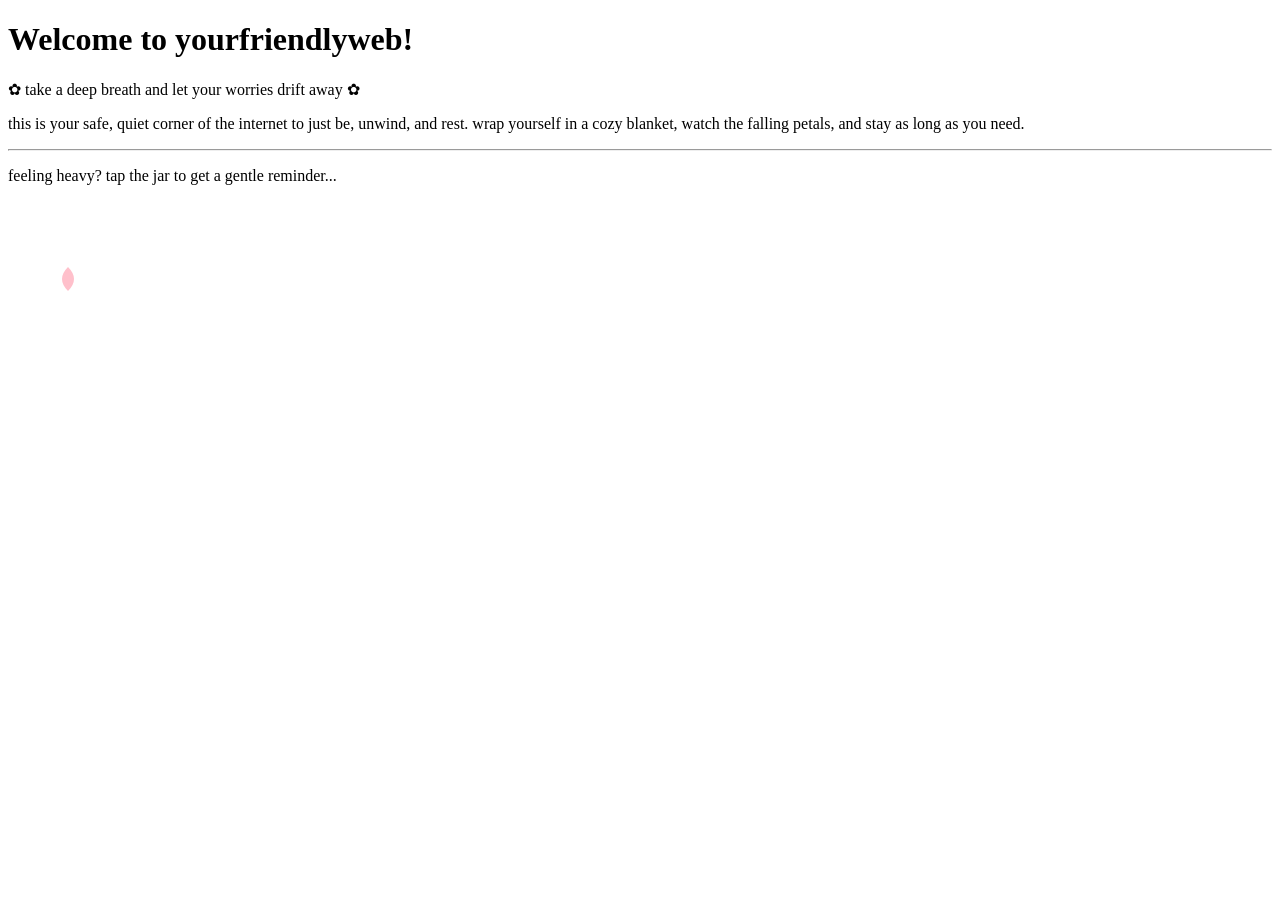
==== index.html @ 9657e684 "Update index.html" ====
<!DOCTYPE html>
<html lang="en">
<head>
    <meta charset="UTF-8">
    <meta name="viewport" content="width=device-width, initial-scale=1.0">
    <title>yourfriendlyweb</title>
    
    <link rel="stylesheet" href="css/site.css">
</head>
<body>

    <div class="container">
        <h1>Welcome to yourfriendlyweb!</h1>
        <p class="subtitle">✿ take a deep breath and let your worries drift away ✿</p>
        
        <p class="description">
            this is your safe, quiet corner of the internet to just be, unwind, and rest. 
            wrap yourself in a cozy blanket, watch the falling petals, and stay as long as you need.
        </p>
        
        <hr class="divider">

        <div id="jar-container" style="cursor: pointer;">
            <p class="tap-instruction">feeling heavy? tap the jar to get a gentle reminder...</p>
            
            <div class="jar-svg-container">
                <svg width="120" height="180" viewBox="0 0 100 150" xmlns="http://www.w3.org/2000/svg">
                    <path d="M30,20 Q30,15 35,15 L65,15 Q70,15 70,20 L70,30 Q70,40 85,50 L85,130 Q85,140 75,140 L25,140 Q15,140 15,130 L15,50 Q30,40 30,30 Z" fill="none" stroke="white" stroke-width="4"/>
                    <path d="M35,15 L65,15" stroke="white" stroke-width="6" stroke-linecap="round"/>
                    <path d="M50,75 Q40,65 50,55 Q60,65 50,75 Z" fill="pink"/>
                </svg>
            </div>
        </div>
    </div>

    <div id="thought-modal" class="modal" style="display: none;">
        <div class="modal-content">
            <span class="flower-icon">✿</span>
            
            <p id="modal-thought-text">Loading a gentle thought...</p>
            
            <div class="modal-buttons">
                <button id="btn-next-leaf" class="btn-action">pick another leaf 🍃</button>
                <button id="btn-close-box" class="btn-close">close box ✿</button>
            </div>
        </div>
    </div>

    <script src="js/thoughts.js"></script>
    <script src="js/site.js"></script>
</body>
</html>
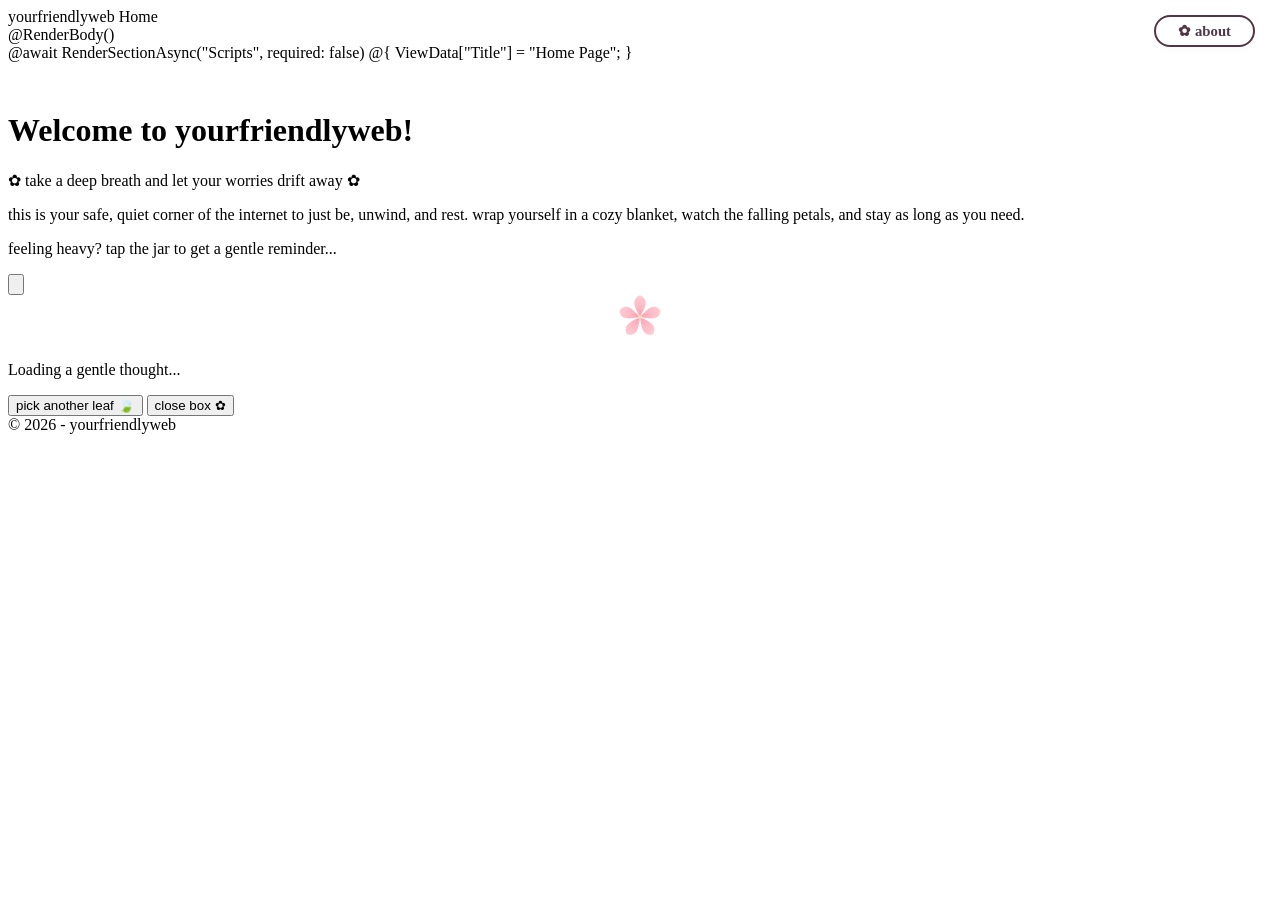
==== commit 5c4d6fba: "Refactor index.html for improved layout and functionality Updated HTML structure and added new featu" ====
--- a/index.html
+++ b/index.html
@@ -1,52 +1,354 @@
 <!DOCTYPE html>
 <html lang="en">
 <head>
-    <meta charset="UTF-8">
-    <meta name="viewport" content="width=device-width, initial-scale=1.0">
-    <title>yourfriendlyweb</title>
-    
-    <link rel="stylesheet" href="css/site.css">
+    <meta charset="utf-8" />
+    <meta name="viewport" content="width=device-width, initial-scale=1.0" />
+    <title>@ViewData["Title"] - yourfriendlyweb</title>
+    <link rel="stylesheet" href="~/css/site.css" asp-append-version="true" />
 </head>
 <body>
-
-    <div class="container">
-        <h1>Welcome to yourfriendlyweb!</h1>
-        <p class="subtitle">✿ take a deep breath and let your worries drift away ✿</p>
-        
-        <p class="description">
-            this is your safe, quiet corner of the internet to just be, unwind, and rest. 
-            wrap yourself in a cozy blanket, watch the falling petals, and stay as long as you need.
-        </p>
-        
-        <hr class="divider">
-
-        <div id="jar-container" style="cursor: pointer;">
-            <p class="tap-instruction">feeling heavy? tap the jar to get a gentle reminder...</p>
-            
-            <div class="jar-svg-container">
-                <svg width="120" height="180" viewBox="0 0 100 150" xmlns="http://www.w3.org/2000/svg">
-                    <path d="M30,20 Q30,15 35,15 L65,15 Q70,15 70,20 L70,30 Q70,40 85,50 L85,130 Q85,140 75,140 L25,140 Q15,140 15,130 L15,50 Q30,40 30,30 Z" fill="none" stroke="white" stroke-width="4"/>
-                    <path d="M35,15 L65,15" stroke="white" stroke-width="6" stroke-linecap="round"/>
-                    <path d="M50,75 Q40,65 50,55 Q60,65 50,75 Z" fill="pink"/>
+    <header>
+        <nav class="navbar navbar-expand-sm navbar-toggleable-sm">
+            <div class="navbar-custom-container">
+                <div class="nav-left-group">
+                    <a class="navbar-brand" asp-area="" asp-controller="Home" asp-action="Index">yourfriendlyweb</a>
+                    <a class="nav-link" asp-area="" asp-controller="Home" asp-action="Index">Home</a>
+                </div>
+
+                <div class="top-right-audio-deck">
+                    <button id="btn-lofi" class="audio-toggle-btn" onclick="toggleAudio('lofi')">
+                        <span class="icon">🎵</span> lofi music: off
+                    </button>
+                    <button id="btn-rain" class="audio-toggle-btn" onclick="toggleAudio('rain')">
+                        <span class="icon">🌧️</span> gentle rain: off
+                    </button>
+                </div>
+            </div>
+        </nav>
+    </header>
+
+    <div class="container-fluid main-wrapper-body">
+        <main role="main" class="pb-3">
+            @RenderBody()
+        </main>
+    </div>
+
+    @await RenderSectionAsync("Scripts", required: false)
+</body>
+</html>
+
+@{
+    ViewData["Title"] = "Home Page";
+}
+
+<div class="sakura-rain-container" id="sakura-container"></div>
+<div class="sparkle-star s1"></div>
+<div class="sparkle-star s2"></div>
+<div class="sparkle-star s3"></div>
+
+<div class="layout-nav-interceptor">
+    <button class="about-nav-btn" onclick="openAboutModal()" aria-label="About this website">
+        ✿ about
+    </button>
+</div>
+
+<div class="welcome-container">
+    <div class="lofi-frosted-panel">
+        <h1 class="lofi-main-title">Welcome to yourfriendlyweb!</h1>
+        <p class="lofi-subtitle">✿ take a deep breath and let your worries drift away ✿</p>
+
+        <p class="lofi-body">this is your safe, quiet corner of the internet to just be, unwind, and rest. wrap yourself in a cozy blanket, watch the falling petals, and stay as long as you need.</p>
+
+        <div class="jar-section-wrapper">
+            <p class="jar-instruction">feeling heavy? tap the jar to get a gentle reminder...</p>
+
+            <button class="comfort-jar-btn" id="comfortJarButton" onclick="openComfortJar()" aria-label="Open the comfort jar">
+                <svg class="jar-svg-graphic" viewBox="0 0 200 240" xmlns="http://www.w3.org/2000/svg">
+                    <defs>
+                        <linearGradient id="lidGrad" x1="0%" y1="0%" x2="100%" y2="100%">
+                            <stop offset="0%" stop-color="#fcdad7" />
+                            <stop offset="40%" stop-color="#fca8b4" />
+                            <stop offset="100%" stop-color="#e28a98" />
+                        </linearGradient>
+                        <linearGradient id="glassGrad" x1="0%" y1="0%" x2="100%" y2="100%">
+                            <stop offset="0%" stop-color="rgba(255, 255, 255, 0.9)" />
+                            <stop offset="30%" stop-color="rgba(253, 246, 247, 0.75)" />
+                            <stop offset="70%" stop-color="rgba(245, 226, 230, 0.5)" />
+                            <stop offset="100%" stop-color="rgba(230, 203, 210, 0.65)" />
+                        </linearGradient>
+                        <linearGradient id="leafLeft" x1="0%" y1="100%" x2="100%" y2="0%">
+                            <stop offset="0%" stop-color="#417347" />
+                            <stop offset="50%" stop-color="#67a36e" />
+                            <stop offset="100%" stop-color="#89c290" />
+                        </linearGradient>
+                        <linearGradient id="leafRight" x1="0%" y1="100%" x2="100%" y2="0%">
+                            <stop offset="0%" stop-color="#558c5c" />
+                            <stop offset="40%" stop-color="#84be8b" />
+                            <stop offset="100%" stop-color="#a3dba9" />
+                        </linearGradient>
+                    </defs>
+
+                    <ellipse cx="100" cy="222" rx="55" ry="10" fill="rgba(90, 48, 78, 0.08)" />
+
+                    <path d="M 50,75 C 50,75 42,85 42,105 L 42,195 C 42,215 55,220 100,220 C 145,220 158,215 158,195 L 158,105 C 158,85 150,75 150,75 Z"
+                          fill="url(#glassGrad)" stroke="#523646" stroke-width="4.5" stroke-linejoin="round" />
+
+                    <path d="M 43,185 C 70,190 130,182 157,185 L 157,195 C 157,212 145,217 100,217 C 55,217 43,212 43,195 Z" fill="rgba(237, 216, 222, 0.4)" />
+
+                    <path d="M 100,195 Q 96,155 101,115" fill="none" stroke="#523646" stroke-width="4.5" stroke-linecap="round" />
+
+                    <path d="M 98,150 C 78,148 68,126 97,122 C 97,122 101,136 98,150 Z" fill="url(#leafLeft)" stroke="#523646" stroke-width="4" stroke-linejoin="round" />
+                    <path d="M 97,122 Q 88,135 91,142" fill="none" stroke="#523646" stroke-width="2.5" stroke-linecap="round" />
+
+                    <path d="M 99,140 C 122,136 132,108 101,108 C 101,108 96,122 99,140 Z" fill="url(#leafRight)" stroke="#523646" stroke-width="4" stroke-linejoin="round" />
+                    <path d="M 101,108 Q 112,120 109,130" fill="none" stroke="#523646" stroke-width="2.5" stroke-linecap="round" />
+
+                    <path d="M 52,95 Q 49,145 53,190" fill="none" stroke="#ffffff" stroke-width="5" stroke-linecap="round" opacity="0.6" />
+                    <path d="M 60,90 Q 57,115 61,135" fill="none" stroke="#ffffff" stroke-width="2.5" stroke-linecap="round" opacity="0.4" />
+                    <ellipse cx="142" cy="105" rx="3" ry="12" transform="rotate(-10 142 105)" fill="#ffffff" opacity="0.5" />
+
+                    <path d="M 62,75 L 138,75 L 134,63 L 66,63 Z" fill="#ffffff" stroke="#523646" stroke-width="4.5" stroke-linejoin="round" />
+
+                    <rect x="54" y="45" width="92" height="18" rx="9" fill="url(#lidGrad)" stroke="#523646" stroke-width="4.5" />
+                    <path d="M 57,57 L 143,57" stroke="#523646" stroke-width="3" stroke-linecap="round" opacity="0.3" />
                 </svg>
-            </div>
+            </button>
         </div>
     </div>
-
-    <div id="thought-modal" class="modal" style="display: none;">
-        <div class="modal-content">
-            <span class="flower-icon">✿</span>
-            
-            <p id="modal-thought-text">Loading a gentle thought...</p>
-            
-            <div class="modal-buttons">
-                <button id="btn-next-leaf" class="btn-action">pick another leaf 🍃</button>
-                <button id="btn-close-box" class="btn-close">close box ✿</button>
-            </div>
+</div>
+
+<div class="comfort-modal-overlay" id="comfortModal" onclick="closeComfortJarOutside(event)">
+    <div class="comfort-card" onclick="event.stopPropagation()">
+
+        <div class="card-flower-container">
+            <svg class="sakura-mini-svg" viewBox="0 0 100 100" xmlns="http://www.w3.org/2000/svg">
+                <defs>
+                    <linearGradient id="sakuraGrad" x1="0%" y1="0%" x2="0%" y2="100%">
+                        <stop offset="0%" stop-color="#ffccd5" />
+                        <stop offset="100%" stop-color="#fca8b4" />
+                    </linearGradient>
+                </defs>
+                <g transform="translate(50,50)">
+                    <g fill="url(#sakuraGrad)">
+                        <path d="M 0,0 C -12,-22 -18,-35 -7,-45 C -2,-50 2,-50 7,-45 C 18,-35 12,-22 0,0 Z" />
+                        <path d="M 0,0 C -12,-22 -18,-35 -7,-45 C -2,-50 2,-50 7,-45 C 18,-35 12,-22 0,0 Z" transform="rotate(72)" />
+                        <path d="M 0,0 C -12,-22 -18,-35 -7,-45 C -2,-50 2,-50 7,-45 C 18,-35 12,-22 0,0 Z" transform="rotate(144)" />
+                        <path d="M 0,0 C -12,-22 -18,-35 -7,-45 C -2,-50 2,-50 7,-45 C 18,-35 12,-22 0,0 Z" transform="rotate(216)" />
+                        <path d="M 0,0 C -12,-22 -18,-35 -7,-45 C -2,-50 2,-50 7,-45 C 18,-35 12,-22 0,0 Z" transform="rotate(288)" />
+                    </g>
+                    <g stroke="#f391a0" stroke-width="1.5" opacity="0.65" fill="none">
+                        <line x1="0" y1="0" x2="0" y2="-18" />
+                        <line x1="0" y1="0" x2="17" y2="-6" />
+                        <line x1="0" y1="0" x2="11" y2="15" />
+                        <line x1="0" y1="0" x2="-11" y2="15" />
+                        <line x1="0" y1="0" x2="-17" y2="-6" />
+                    </g>
+                    <circle cx="0" cy="0" r="5" fill="#fcd7bc" opacity="0.9" />
+                </g>
+            </svg>
+        </div>
+
+        <p class="comfort-message-text" id="comfortMessage">Loading a gentle thought...</p>
+        <div class="card-buttons" id="modalActionButtons">
+            <button class="btn-card-action secondary" onclick="drawAnother()">pick another leaf 🍃</button>
+            <button class="btn-card-action primary" onclick="closeComfortJar()">close box ✿</button>
+        </div>
+
+        <div class="card-buttons" id="aboutCloseButtonPanel" style="display: none;">
+            <button class="btn-card-action primary" onclick="closeComfortJar()">close ✿</button>
         </div>
     </div>
-
-    <script src="js/thoughts.js"></script>
-    <script src="js/site.js"></script>
-</body>
-</html>
+</div>
+
+<footer class="lofi-footer">
+    &copy; 2026 - yourfriendlyweb
+</footer>
+
+<script>
+    const messages = [
+        "You are doing the best you can with what you have right now, and that is completely enough.",
+        "Take a deep breath. You don't have to figure everything out today. Just focus on this exact second.",
+        "It is okay to be tired. It is okay to rest. Be gentle with your mind today.",
+        "You are worthy of kindness, safety, and peace—simply because you exist.",
+        "Your feelings are valid, but they are also like clouds. Let them roll across the sky without holding onto them.",
+        "You have survived 100% of your hardest days so far. You are incredibly resilient.",
+        "The world is moving fast, but you are allowed to slow down. You aren't falling behind.",
+        "It's okay if all you did today was breathe. That's a beautiful victory.",
+        "You don't have to carry the weight of tomorrow right now. Let it go for just a little while.",
+        "In this exact moment, you are safe. There is nothing you need to fix or change right now.",
+        "Be proud of how hard you are trying, even on the days where it feels like nobody sees it.",
+        "Healing isn't a straight line, and having a heavy day doesn't erase all of your progress.",
+        "Give yourself permission to let go of expectations that aren't yours to carry.",
+        "Like flowers, you too will bloom in your own beautiful time. Do not rush your process.",
+        "You don't need to earn rest. Rest is your natural right whenever your spirit is tired."
+    ];
+
+    function openComfortJar() {
+        document.getElementById('aboutCloseButtonPanel').style.display = 'none';
+        document.getElementById('modalActionButtons').style.display = 'flex';
+        drawAnother();
+        const modal = document.getElementById('comfortModal');
+        if (modal) {
+            modal.classList.add('active');
+        }
+    }
+
+    function openAboutModal() {
+        const textEl = document.getElementById('comfortMessage');
+        if (textEl) {
+            textEl.innerText = "yourfriendlyweb is a small, quiet sanctuary made to give you a momentary break from the noise of the digital world. No trackers, no tasks, no endless feeds—just a gentle space to pause, breathe, and gather yourself.";
+            textEl.style.opacity = 1;
+        }
+        document.getElementById('modalActionButtons').style.display = 'none';
+        document.getElementById('aboutCloseButtonPanel').style.display = 'flex';
+
+        const modal = document.getElementById('comfortModal');
+        if (modal) {
+            modal.classList.add('active');
+        }
+    }
+
+    /* Standardized close functions to unify window dismiss execution paths */
+    function closeComfortJar() {
+        const modal = document.getElementById('comfortModal');
+        if (modal) {
+            modal.classList.remove('active');
+        }
+    }
+
+    function closeComfortJarOutside(e) {
+        if (e.target === document.getElementById('comfortModal')) {
+            closeComfortJar();
+        }
+    }
+
+    function drawAnother() {
+        const textEl = document.getElementById('comfortMessage');
+        if (!textEl) return;
+
+        const randomIndex = Math.floor(Math.random() * messages.length);
+
+        textEl.style.opacity = 0;
+        setTimeout(() => {
+            textEl.innerText = messages[randomIndex];
+            textEl.style.opacity = 1;
+        }, 150);
+    }
+
+    function createPetal() {
+        const container = document.getElementById('sakura-container');
+        if (!container) return;
+        const petal = document.createElement('div');
+        petal.classList.add('sakura-petal');
+        petal.style.left = Math.random() * 100 + 'vw';
+        petal.style.animationDuration = (Math.random() * 6 + 6) + 's';
+        petal.style.opacity = Math.random() * 0.6 + 0.4;
+        const size = Math.random() * 8 + 6;
+        petal.style.width = size + 'px';
+        petal.style.height = (size * 1.4) + 'px';
+        container.appendChild(petal);
+        setTimeout(() => petal.remove(), 12000);
+    }
+    setInterval(createPetal, 350);
+</script>
+
+<style>
+    /* Injected layout override configs to wipe the legacy audio layout triggers */
+    [id*="btn-lofi"],
+    [id*="btn-rain"],
+    .header-controls,
+    .audio-controls,
+    header .nav-item button,
+    header [class*="audio"] {
+        display: none !important;
+    }
+
+    /* Fixed Layout Header Interceptor Layer */
+    .layout-nav-interceptor {
+        position: fixed;
+        top: 0;
+        left: 0;
+        width: 100vw;
+        height: 0;
+        z-index: 2000;
+        pointer-events: none;
+    }
+
+    .about-nav-btn {
+        position: absolute;
+        top: 15px;
+        right: 25px;
+        pointer-events: auto;
+        background-color: #ffffff;
+        color: #523646;
+        border: 2px solid #523646;
+        border-radius: 25px;
+        padding: 5px 22px;
+        font-family: inherit;
+        font-size: 0.92rem;
+        font-weight: 700;
+        cursor: pointer;
+        box-shadow: 0 4px 6px rgba(0, 0, 0, 0.02);
+        transition: all 0.2s ease-in-out;
+    }
+
+        .about-nav-btn:hover {
+            background-color: #fca8b4;
+            color: #ffffff;
+            transform: translateY(-1px);
+        }
+
+    .card-flower-container {
+        display: flex;
+        justify-content: center;
+        align-items: center;
+        margin-bottom: 22px;
+        width: 100%;
+    }
+
+    .sakura-mini-svg {
+        width: 44px;
+        height: 44px;
+        display: block;
+        animation: flowerWobble 5s ease-in-out infinite alternate;
+    }
+
+    @@keyframes flowerWobble {
+        0% {
+            transform: rotate(-3deg) scale(0.98);
+        }
+
+        100% {
+            transform: rotate(3deg) scale(1.02);
+        }
+    }
+
+    /* Mobile Media Query Enhancements */
+    @@media (max-width: 600px) {
+        .lofi-frosted-panel {
+            padding: 24px 16px !important;
+            margin: 0 12px;
+            width: calc(100% - 24px) !important;
+        }
+
+        .lofi-main-title {
+            font-size: 1.8rem !important;
+        }
+
+        .lofi-subtitle {
+            font-size: 0.95rem !important;
+        }
+
+        .jar-svg-graphic {
+            max-width: 150px !important;
+            height: auto !important;
+        }
+
+        .about-nav-btn {
+            top: 12px;
+            right: 15px;
+            padding: 4px 16px;
+            font-size: 0.85rem;
+        }
+    }
+</style>
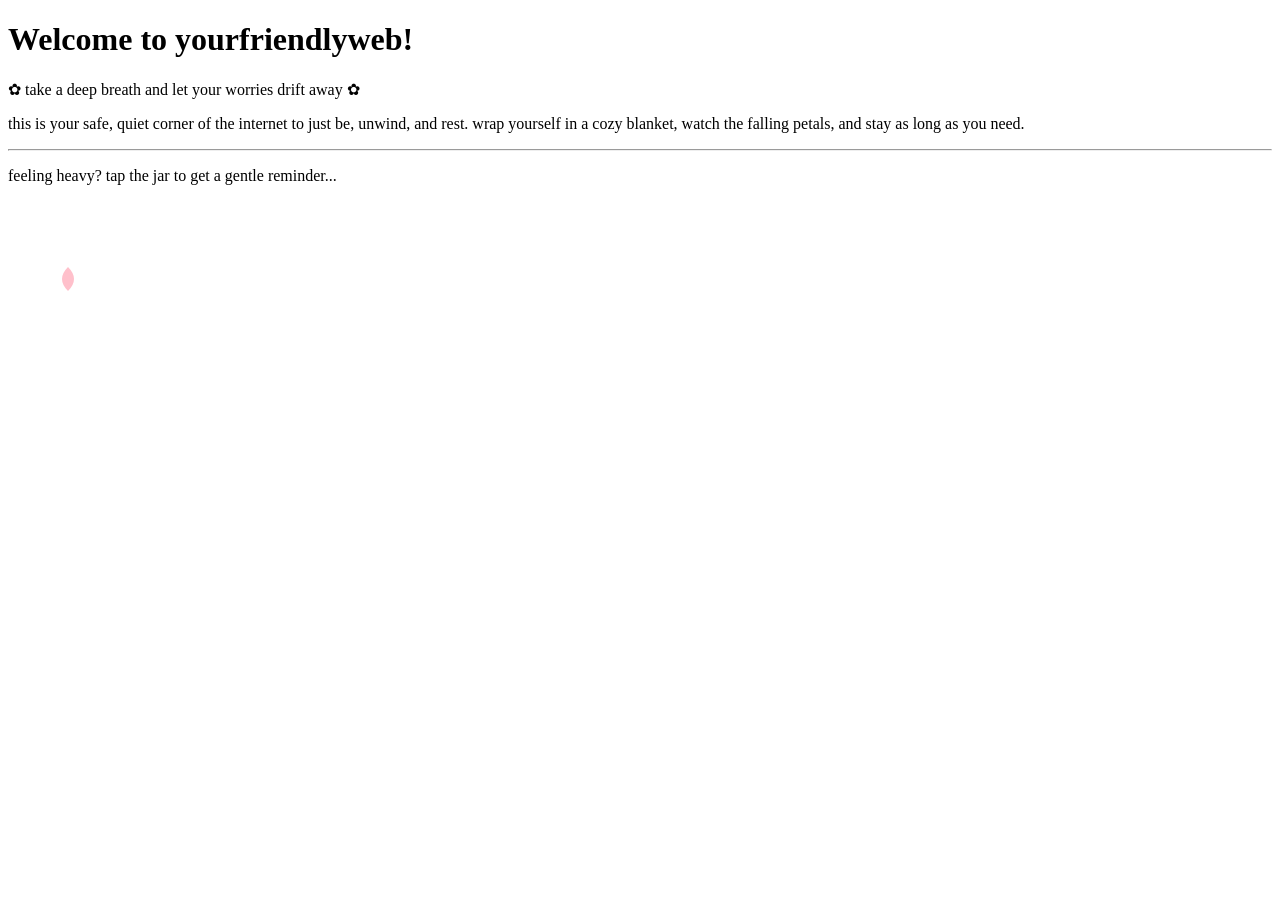
==== commit f9df6376: "Update index.html" ====
--- a/index.html
+++ b/index.html
@@ -1,354 +1,52 @@
 <!DOCTYPE html>
 <html lang="en">
 <head>
-    <meta charset="utf-8" />
-    <meta name="viewport" content="width=device-width, initial-scale=1.0" />
-    <title>@ViewData["Title"] - yourfriendlyweb</title>
-    <link rel="stylesheet" href="~/css/site.css" asp-append-version="true" />
+    <meta charset="UTF-8">
+    <meta name="viewport" content="width=device-width, initial-scale=1.0">
+    <title>yourfriendlyweb</title>
+    
+    <link rel="stylesheet" href="css/site.css">
 </head>
 <body>
-    <header>
-        <nav class="navbar navbar-expand-sm navbar-toggleable-sm">
-            <div class="navbar-custom-container">
-                <div class="nav-left-group">
-                    <a class="navbar-brand" asp-area="" asp-controller="Home" asp-action="Index">yourfriendlyweb</a>
-                    <a class="nav-link" asp-area="" asp-controller="Home" asp-action="Index">Home</a>
-                </div>
 
-                <div class="top-right-audio-deck">
-                    <button id="btn-lofi" class="audio-toggle-btn" onclick="toggleAudio('lofi')">
-                        <span class="icon">🎵</span> lofi music: off
-                    </button>
-                    <button id="btn-rain" class="audio-toggle-btn" onclick="toggleAudio('rain')">
-                        <span class="icon">🌧️</span> gentle rain: off
-                    </button>
-                </div>
+    <div class="container">
+        <h1>Welcome to yourfriendlyweb!</h1>
+        <p class="subtitle">✿ take a deep breath and let your worries drift away ✿</p>
+        
+        <p class="description">
+            this is your safe, quiet corner of the internet to just be, unwind, and rest. 
+            wrap yourself in a cozy blanket, watch the falling petals, and stay as long as you need.
+        </p>
+        
+        <hr class="divider">
+
+        <div id="jar-container" style="cursor: pointer;">
+            <p class="tap-instruction">feeling heavy? tap the jar to get a gentle reminder...</p>
+            
+            <div class="jar-svg-container">
+                <svg width="120" height="180" viewBox="0 0 100 150" xmlns="http://www.w3.org/2000/svg">
+                    <path d="M30,20 Q30,15 35,15 L65,15 Q70,15 70,20 L70,30 Q70,40 85,50 L85,130 Q85,140 75,140 L25,140 Q15,140 15,130 L15,50 Q30,40 30,30 Z" fill="none" stroke="white" stroke-width="4"/>
+                    <path d="M35,15 L65,15" stroke="white" stroke-width="6" stroke-linecap="round"/>
+                    <path d="M50,75 Q40,65 50,55 Q60,65 50,75 Z" fill="pink"/>
+                </svg>
             </div>
-        </nav>
-    </header>
-
-    <div class="container-fluid main-wrapper-body">
-        <main role="main" class="pb-3">
-            @RenderBody()
-        </main>
+        </div>
     </div>
 
-    @await RenderSectionAsync("Scripts", required: false)
+    <div id="thought-modal" class="modal" style="display: none;">
+        <div class="modal-content">
+            <span class="flower-icon">✿</span>
+            
+            <p id="modal-thought-text">Loading a gentle thought...</p>
+            
+            <div class="modal-buttons">
+                <button id="btn-next-leaf" class="btn-action">pick another leaf 🍃</button>
+                <button id="btn-close-box" class="btn-close">close box ✿</button>
+            </div>
+        </div>
+    </div>
+
+    <script src="js/thoughts.js"></script>
+    <script src="js/site.js"></script>
 </body>
 </html>
-
-@{
-    ViewData["Title"] = "Home Page";
-}
-
-<div class="sakura-rain-container" id="sakura-container"></div>
-<div class="sparkle-star s1"></div>
-<div class="sparkle-star s2"></div>
-<div class="sparkle-star s3"></div>
-
-<div class="layout-nav-interceptor">
-    <button class="about-nav-btn" onclick="openAboutModal()" aria-label="About this website">
-        ✿ about
-    </button>
-</div>
-
-<div class="welcome-container">
-    <div class="lofi-frosted-panel">
-        <h1 class="lofi-main-title">Welcome to yourfriendlyweb!</h1>
-        <p class="lofi-subtitle">✿ take a deep breath and let your worries drift away ✿</p>
-
-        <p class="lofi-body">this is your safe, quiet corner of the internet to just be, unwind, and rest. wrap yourself in a cozy blanket, watch the falling petals, and stay as long as you need.</p>
-
-        <div class="jar-section-wrapper">
-            <p class="jar-instruction">feeling heavy? tap the jar to get a gentle reminder...</p>
-
-            <button class="comfort-jar-btn" id="comfortJarButton" onclick="openComfortJar()" aria-label="Open the comfort jar">
-                <svg class="jar-svg-graphic" viewBox="0 0 200 240" xmlns="http://www.w3.org/2000/svg">
-                    <defs>
-                        <linearGradient id="lidGrad" x1="0%" y1="0%" x2="100%" y2="100%">
-                            <stop offset="0%" stop-color="#fcdad7" />
-                            <stop offset="40%" stop-color="#fca8b4" />
-                            <stop offset="100%" stop-color="#e28a98" />
-                        </linearGradient>
-                        <linearGradient id="glassGrad" x1="0%" y1="0%" x2="100%" y2="100%">
-                            <stop offset="0%" stop-color="rgba(255, 255, 255, 0.9)" />
-                            <stop offset="30%" stop-color="rgba(253, 246, 247, 0.75)" />
-                            <stop offset="70%" stop-color="rgba(245, 226, 230, 0.5)" />
-                            <stop offset="100%" stop-color="rgba(230, 203, 210, 0.65)" />
-                        </linearGradient>
-                        <linearGradient id="leafLeft" x1="0%" y1="100%" x2="100%" y2="0%">
-                            <stop offset="0%" stop-color="#417347" />
-                            <stop offset="50%" stop-color="#67a36e" />
-                            <stop offset="100%" stop-color="#89c290" />
-                        </linearGradient>
-                        <linearGradient id="leafRight" x1="0%" y1="100%" x2="100%" y2="0%">
-                            <stop offset="0%" stop-color="#558c5c" />
-                            <stop offset="40%" stop-color="#84be8b" />
-                            <stop offset="100%" stop-color="#a3dba9" />
-                        </linearGradient>
-                    </defs>
-
-                    <ellipse cx="100" cy="222" rx="55" ry="10" fill="rgba(90, 48, 78, 0.08)" />
-
-                    <path d="M 50,75 C 50,75 42,85 42,105 L 42,195 C 42,215 55,220 100,220 C 145,220 158,215 158,195 L 158,105 C 158,85 150,75 150,75 Z"
-                          fill="url(#glassGrad)" stroke="#523646" stroke-width="4.5" stroke-linejoin="round" />
-
-                    <path d="M 43,185 C 70,190 130,182 157,185 L 157,195 C 157,212 145,217 100,217 C 55,217 43,212 43,195 Z" fill="rgba(237, 216, 222, 0.4)" />
-
-                    <path d="M 100,195 Q 96,155 101,115" fill="none" stroke="#523646" stroke-width="4.5" stroke-linecap="round" />
-
-                    <path d="M 98,150 C 78,148 68,126 97,122 C 97,122 101,136 98,150 Z" fill="url(#leafLeft)" stroke="#523646" stroke-width="4" stroke-linejoin="round" />
-                    <path d="M 97,122 Q 88,135 91,142" fill="none" stroke="#523646" stroke-width="2.5" stroke-linecap="round" />
-
-                    <path d="M 99,140 C 122,136 132,108 101,108 C 101,108 96,122 99,140 Z" fill="url(#leafRight)" stroke="#523646" stroke-width="4" stroke-linejoin="round" />
-                    <path d="M 101,108 Q 112,120 109,130" fill="none" stroke="#523646" stroke-width="2.5" stroke-linecap="round" />
-
-                    <path d="M 52,95 Q 49,145 53,190" fill="none" stroke="#ffffff" stroke-width="5" stroke-linecap="round" opacity="0.6" />
-                    <path d="M 60,90 Q 57,115 61,135" fill="none" stroke="#ffffff" stroke-width="2.5" stroke-linecap="round" opacity="0.4" />
-                    <ellipse cx="142" cy="105" rx="3" ry="12" transform="rotate(-10 142 105)" fill="#ffffff" opacity="0.5" />
-
-                    <path d="M 62,75 L 138,75 L 134,63 L 66,63 Z" fill="#ffffff" stroke="#523646" stroke-width="4.5" stroke-linejoin="round" />
-
-                    <rect x="54" y="45" width="92" height="18" rx="9" fill="url(#lidGrad)" stroke="#523646" stroke-width="4.5" />
-                    <path d="M 57,57 L 143,57" stroke="#523646" stroke-width="3" stroke-linecap="round" opacity="0.3" />
-                </svg>
-            </button>
-        </div>
-    </div>
-</div>
-
-<div class="comfort-modal-overlay" id="comfortModal" onclick="closeComfortJarOutside(event)">
-    <div class="comfort-card" onclick="event.stopPropagation()">
-
-        <div class="card-flower-container">
-            <svg class="sakura-mini-svg" viewBox="0 0 100 100" xmlns="http://www.w3.org/2000/svg">
-                <defs>
-                    <linearGradient id="sakuraGrad" x1="0%" y1="0%" x2="0%" y2="100%">
-                        <stop offset="0%" stop-color="#ffccd5" />
-                        <stop offset="100%" stop-color="#fca8b4" />
-                    </linearGradient>
-                </defs>
-                <g transform="translate(50,50)">
-                    <g fill="url(#sakuraGrad)">
-                        <path d="M 0,0 C -12,-22 -18,-35 -7,-45 C -2,-50 2,-50 7,-45 C 18,-35 12,-22 0,0 Z" />
-                        <path d="M 0,0 C -12,-22 -18,-35 -7,-45 C -2,-50 2,-50 7,-45 C 18,-35 12,-22 0,0 Z" transform="rotate(72)" />
-                        <path d="M 0,0 C -12,-22 -18,-35 -7,-45 C -2,-50 2,-50 7,-45 C 18,-35 12,-22 0,0 Z" transform="rotate(144)" />
-                        <path d="M 0,0 C -12,-22 -18,-35 -7,-45 C -2,-50 2,-50 7,-45 C 18,-35 12,-22 0,0 Z" transform="rotate(216)" />
-                        <path d="M 0,0 C -12,-22 -18,-35 -7,-45 C -2,-50 2,-50 7,-45 C 18,-35 12,-22 0,0 Z" transform="rotate(288)" />
-                    </g>
-                    <g stroke="#f391a0" stroke-width="1.5" opacity="0.65" fill="none">
-                        <line x1="0" y1="0" x2="0" y2="-18" />
-                        <line x1="0" y1="0" x2="17" y2="-6" />
-                        <line x1="0" y1="0" x2="11" y2="15" />
-                        <line x1="0" y1="0" x2="-11" y2="15" />
-                        <line x1="0" y1="0" x2="-17" y2="-6" />
-                    </g>
-                    <circle cx="0" cy="0" r="5" fill="#fcd7bc" opacity="0.9" />
-                </g>
-            </svg>
-        </div>
-
-        <p class="comfort-message-text" id="comfortMessage">Loading a gentle thought...</p>
-        <div class="card-buttons" id="modalActionButtons">
-            <button class="btn-card-action secondary" onclick="drawAnother()">pick another leaf 🍃</button>
-            <button class="btn-card-action primary" onclick="closeComfortJar()">close box ✿</button>
-        </div>
-
-        <div class="card-buttons" id="aboutCloseButtonPanel" style="display: none;">
-            <button class="btn-card-action primary" onclick="closeComfortJar()">close ✿</button>
-        </div>
-    </div>
-</div>
-
-<footer class="lofi-footer">
-    &copy; 2026 - yourfriendlyweb
-</footer>
-
-<script>
-    const messages = [
-        "You are doing the best you can with what you have right now, and that is completely enough.",
-        "Take a deep breath. You don't have to figure everything out today. Just focus on this exact second.",
-        "It is okay to be tired. It is okay to rest. Be gentle with your mind today.",
-        "You are worthy of kindness, safety, and peace—simply because you exist.",
-        "Your feelings are valid, but they are also like clouds. Let them roll across the sky without holding onto them.",
-        "You have survived 100% of your hardest days so far. You are incredibly resilient.",
-        "The world is moving fast, but you are allowed to slow down. You aren't falling behind.",
-        "It's okay if all you did today was breathe. That's a beautiful victory.",
-        "You don't have to carry the weight of tomorrow right now. Let it go for just a little while.",
-        "In this exact moment, you are safe. There is nothing you need to fix or change right now.",
-        "Be proud of how hard you are trying, even on the days where it feels like nobody sees it.",
-        "Healing isn't a straight line, and having a heavy day doesn't erase all of your progress.",
-        "Give yourself permission to let go of expectations that aren't yours to carry.",
-        "Like flowers, you too will bloom in your own beautiful time. Do not rush your process.",
-        "You don't need to earn rest. Rest is your natural right whenever your spirit is tired."
-    ];
-
-    function openComfortJar() {
-        document.getElementById('aboutCloseButtonPanel').style.display = 'none';
-        document.getElementById('modalActionButtons').style.display = 'flex';
-        drawAnother();
-        const modal = document.getElementById('comfortModal');
-        if (modal) {
-            modal.classList.add('active');
-        }
-    }
-
-    function openAboutModal() {
-        const textEl = document.getElementById('comfortMessage');
-        if (textEl) {
-            textEl.innerText = "yourfriendlyweb is a small, quiet sanctuary made to give you a momentary break from the noise of the digital world. No trackers, no tasks, no endless feeds—just a gentle space to pause, breathe, and gather yourself.";
-            textEl.style.opacity = 1;
-        }
-        document.getElementById('modalActionButtons').style.display = 'none';
-        document.getElementById('aboutCloseButtonPanel').style.display = 'flex';
-
-        const modal = document.getElementById('comfortModal');
-        if (modal) {
-            modal.classList.add('active');
-        }
-    }
-
-    /* Standardized close functions to unify window dismiss execution paths */
-    function closeComfortJar() {
-        const modal = document.getElementById('comfortModal');
-        if (modal) {
-            modal.classList.remove('active');
-        }
-    }
-
-    function closeComfortJarOutside(e) {
-        if (e.target === document.getElementById('comfortModal')) {
-            closeComfortJar();
-        }
-    }
-
-    function drawAnother() {
-        const textEl = document.getElementById('comfortMessage');
-        if (!textEl) return;
-
-        const randomIndex = Math.floor(Math.random() * messages.length);
-
-        textEl.style.opacity = 0;
-        setTimeout(() => {
-            textEl.innerText = messages[randomIndex];
-            textEl.style.opacity = 1;
-        }, 150);
-    }
-
-    function createPetal() {
-        const container = document.getElementById('sakura-container');
-        if (!container) return;
-        const petal = document.createElement('div');
-        petal.classList.add('sakura-petal');
-        petal.style.left = Math.random() * 100 + 'vw';
-        petal.style.animationDuration = (Math.random() * 6 + 6) + 's';
-        petal.style.opacity = Math.random() * 0.6 + 0.4;
-        const size = Math.random() * 8 + 6;
-        petal.style.width = size + 'px';
-        petal.style.height = (size * 1.4) + 'px';
-        container.appendChild(petal);
-        setTimeout(() => petal.remove(), 12000);
-    }
-    setInterval(createPetal, 350);
-</script>
-
-<style>
-    /* Injected layout override configs to wipe the legacy audio layout triggers */
-    [id*="btn-lofi"],
-    [id*="btn-rain"],
-    .header-controls,
-    .audio-controls,
-    header .nav-item button,
-    header [class*="audio"] {
-        display: none !important;
-    }
-
-    /* Fixed Layout Header Interceptor Layer */
-    .layout-nav-interceptor {
-        position: fixed;
-        top: 0;
-        left: 0;
-        width: 100vw;
-        height: 0;
-        z-index: 2000;
-        pointer-events: none;
-    }
-
-    .about-nav-btn {
-        position: absolute;
-        top: 15px;
-        right: 25px;
-        pointer-events: auto;
-        background-color: #ffffff;
-        color: #523646;
-        border: 2px solid #523646;
-        border-radius: 25px;
-        padding: 5px 22px;
-        font-family: inherit;
-        font-size: 0.92rem;
-        font-weight: 700;
-        cursor: pointer;
-        box-shadow: 0 4px 6px rgba(0, 0, 0, 0.02);
-        transition: all 0.2s ease-in-out;
-    }
-
-        .about-nav-btn:hover {
-            background-color: #fca8b4;
-            color: #ffffff;
-            transform: translateY(-1px);
-        }
-
-    .card-flower-container {
-        display: flex;
-        justify-content: center;
-        align-items: center;
-        margin-bottom: 22px;
-        width: 100%;
-    }
-
-    .sakura-mini-svg {
-        width: 44px;
-        height: 44px;
-        display: block;
-        animation: flowerWobble 5s ease-in-out infinite alternate;
-    }
-
-    @@keyframes flowerWobble {
-        0% {
-            transform: rotate(-3deg) scale(0.98);
-        }
-
-        100% {
-            transform: rotate(3deg) scale(1.02);
-        }
-    }
-
-    /* Mobile Media Query Enhancements */
-    @@media (max-width: 600px) {
-        .lofi-frosted-panel {
-            padding: 24px 16px !important;
-            margin: 0 12px;
-            width: calc(100% - 24px) !important;
-        }
-
-        .lofi-main-title {
-            font-size: 1.8rem !important;
-        }
-
-        .lofi-subtitle {
-            font-size: 0.95rem !important;
-        }
-
-        .jar-svg-graphic {
-            max-width: 150px !important;
-            height: auto !important;
-        }
-
-        .about-nav-btn {
-            top: 12px;
-            right: 15px;
-            padding: 4px 16px;
-            font-size: 0.85rem;
-        }
-    }
-</style>
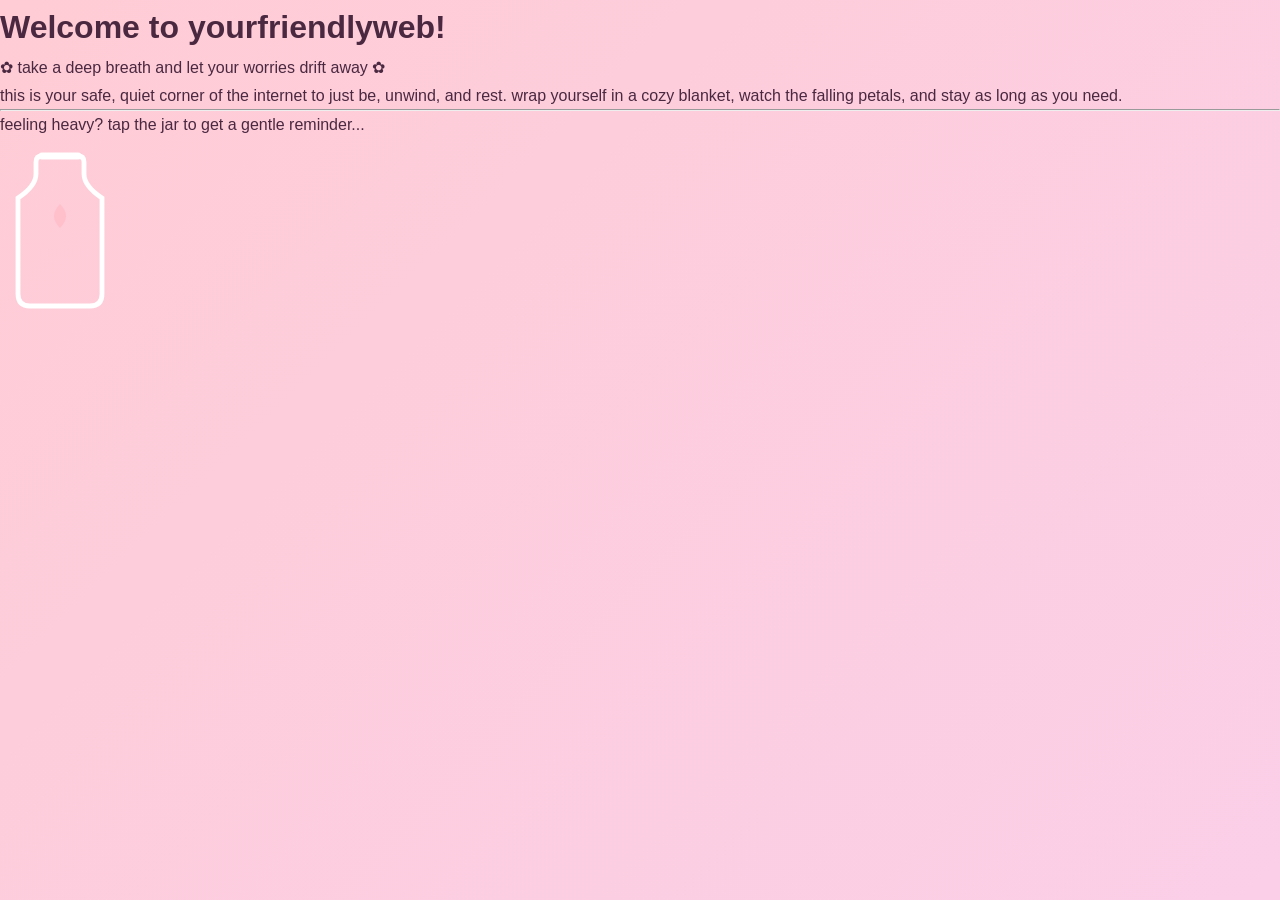
==== commit 0b5fa3b4: "Update index.html" ====
--- a/index.html
+++ b/index.html
@@ -5,7 +5,7 @@
     <meta name="viewport" content="width=device-width, initial-scale=1.0">
     <title>yourfriendlyweb</title>
     
-    <link rel="stylesheet" href="css/site.css">
+    <link rel="stylesheet" href="./css/site.css">
 </head>
 <body>
 
@@ -46,7 +46,7 @@
         </div>
     </div>
 
-    <script src="js/thoughts.js"></script>
-    <script src="js/site.js"></script>
+    <script src="./js/thoughts.js"></script>
+    <script src="./js/site.js"></script>
 </body>
 </html>
--- a/css/site.css
+++ b/css/site.css
@@ -0,0 +1,386 @@
+/* --- Clean Aesthetic Architectural Base Setup --- */
+* {
+    box-sizing: border-box;
+    margin: 0;
+    padding: 0;
+    font-family: 'Segoe UI', Tahoma, Geneva, Verdana, sans-serif !important;
+    -webkit-font-smoothing: antialiased;
+    -moz-osx-font-smoothing: grayscale;
+}
+
+html, body {
+    height: 100%;
+}
+
+body {
+    color: #4a2840;
+    line-height: 1.7;
+    background: linear-gradient(135deg, #ffccd5, #fbcfe8, #ffdae0, #e8d5ff, #ffe3cb);
+    background-size: 400% 400%;
+    animation: lofiSkyAnimation 25s ease infinite;
+    display: flex;
+    flex-direction: column;
+    overflow-x: hidden;
+}
+
+@keyframes lofiSkyAnimation {
+    0% {
+        background-position: 0% 50%;
+    }
+
+    50% {
+        background-position: 100% 50%;
+    }
+
+    100% {
+        background-position: 0% 50%;
+    }
+}
+
+/* --- Fixed Top Horizontal Header Panel Bar Line Row --- */
+header {
+    position: fixed !important;
+    top: 0;
+    left: 0;
+    width: 100%;
+    z-index: 100000;
+    background: #ffccd5 !important;
+    border-bottom: 2px solid rgba(90, 48, 78, 0.08);
+}
+
+.navbar {
+    background: transparent !important;
+    border: none !important;
+    box-shadow: none !important;
+    padding: 14px 0 !important;
+}
+
+.navbar-custom-container {
+    display: flex;
+    justify-content: space-between;
+    align-items: center;
+    width: 100%;
+    padding: 0 30px;
+}
+
+.nav-left-group {
+    display: flex;
+    align-items: center;
+    gap: 20px;
+}
+
+.navbar-brand {
+    font-weight: 900 !important;
+    color: #4e2643 !important;
+    font-size: 1.4rem !important;
+    text-decoration: none;
+}
+
+.nav-link {
+    font-weight: 700 !important;
+    color: #7d446a !important;
+    text-decoration: none;
+    font-size: 1.1rem;
+}
+
+/* --- Audio Module Toggles Container --- */
+.top-right-audio-deck {
+    display: flex !important;
+    gap: 12px !important;
+}
+
+.audio-toggle-btn {
+    background: rgba(255, 255, 255, 0.95);
+    border: 2.5px solid #5a304e;
+    color: #5a304e;
+    padding: 8px 16px;
+    font-size: 0.9rem;
+    font-weight: 800;
+    border-radius: 14px;
+    cursor: pointer;
+    display: flex;
+    align-items: center;
+    gap: 6px;
+    box-shadow: 0 4px 10px rgba(90, 48, 78, 0.04);
+    transition: all 0.2s ease;
+}
+
+    .audio-toggle-btn:hover {
+        background: #fff;
+        transform: translateY(-1px);
+    }
+
+    .audio-toggle-btn.playing {
+        background: #5a304e;
+        color: white;
+    }
+
+/* --- Atmospheric Particle Effects --- */
+.sakura-rain-container {
+    position: fixed;
+    top: 0;
+    left: 0;
+    width: 100vw;
+    height: 100vh;
+    z-index: 1;
+    pointer-events: none;
+}
+
+.sakura-petal {
+    position: absolute;
+    background: linear-gradient(to bottom right, #ffb3c6, #ff80a0);
+    border-radius: 50% 0 50% 50%;
+    animation: fallAndSway linear forwards;
+}
+
+@keyframes fallAndSway {
+    0% {
+        transform: translateY(-20px) rotate(0deg) translateX(0);
+    }
+
+    50% {
+        transform: translateY(50vh) rotate(180deg) translateX(25px);
+    }
+
+    100% {
+        transform: translateY(105vh) rotate(360deg) translateX(-15px);
+    }
+}
+
+.sparkle-star {
+    position: fixed;
+    width: 12px;
+    height: 12px;
+    background: #fff;
+    clip-path: polygon(50% 0%, 61% 35%, 98% 35%, 68% 57%, 79% 91%, 50% 70%, 21% 91%, 32% 57%, 2% 35%, 39% 35%);
+    z-index: 1;
+    opacity: 0.4;
+    animation: starPulse 3s ease-in-out infinite alternate;
+    pointer-events: none;
+}
+
+.s1 {
+    top: 18%;
+    left: 10%;
+}
+
+.s2 {
+    bottom: 22%;
+    right: 12%;
+}
+
+.s3 {
+    top: 72%;
+    left: 7%;
+}
+
+@keyframes starPulse {
+    0% {
+        transform: scale(0.7);
+        opacity: 0.3;
+    }
+
+    100% {
+        transform: scale(1.3);
+        opacity: 0.8;
+    }
+}
+
+/* --- Central Panel Board Wrap --- */
+.welcome-container {
+    display: flex;
+    justify-content: center;
+    align-items: center;
+    flex: 1 0 auto;
+    padding: 140px 24px 60px;
+    z-index: 10;
+    position: relative;
+}
+
+.lofi-frosted-panel {
+    background: rgba(255, 248, 249, 0.72);
+    backdrop-filter: blur(18px);
+    -webkit-backdrop-filter: blur(18px);
+    border: 1px solid rgba(255, 255, 255, 0.85);
+    border-radius: 32px;
+    padding: 55px 45px;
+    max-width: 820px;
+    width: 100%;
+    text-align: center;
+    box-shadow: 0 16px 40px rgba(90, 48, 78, 0.03);
+}
+
+.lofi-main-title {
+    font-size: calc(1.8rem + 1.2vw);
+    color: #4e2643;
+    font-weight: 850;
+    letter-spacing: -0.025em;
+    margin-bottom: 12px;
+    line-height: 1.2;
+}
+
+.lofi-subtitle {
+    font-size: 1.15rem;
+    color: #ba5774;
+    font-weight: 800;
+    margin-bottom: 30px;
+}
+
+.lofi-body {
+    font-size: 1.15rem;
+    color: #5a3c52;
+    font-weight: 700;
+    max-width: 660px;
+    margin: 0 auto;
+}
+
+/* --- Section Split Line Configuration --- */
+.jar-section-wrapper {
+    margin-top: 45px;
+    border-top: 1px dashed rgba(90, 48, 78, 0.2);
+    padding-top: 35px;
+    display: flex;
+    flex-direction: column;
+    align-items: center;
+    gap: 15px;
+}
+
+.jar-instruction {
+    font-size: 1.1rem;
+    color: #5a304e;
+    font-weight: 800;
+    font-style: italic;
+    margin: 0;
+}
+
+/* --- Interactive Vector Jar Core Styles --- */
+.comfort-jar-btn {
+    background: transparent;
+    border: none;
+    cursor: pointer;
+    display: inline-block;
+    padding: 5px;
+    border-radius: 32px;
+    transition: transform 0.3s cubic-bezier(0.175, 0.885, 0.32, 1.275);
+    outline: none;
+    position: relative;
+}
+
+    .comfort-jar-btn:hover {
+        transform: scale(1.06) rotate(1deg);
+    }
+
+    .comfort-jar-btn:active {
+        transform: scale(0.97);
+    }
+
+.jar-svg-graphic {
+    width: 155px;
+    height: 190px;
+    display: block;
+}
+
+/* --- Pop-up Dialog Overlay Container Box --- */
+.comfort-modal-overlay {
+    position: fixed;
+    top: 0;
+    left: 0;
+    width: 100vw;
+    height: 100vh;
+    background: rgba(74, 40, 64, 0.3);
+    backdrop-filter: blur(6px);
+    -webkit-backdrop-filter: blur(6px);
+    z-index: 999999;
+    display: flex;
+    align-items: center;
+    justify-content: center;
+    opacity: 0;
+    pointer-events: none;
+    transition: opacity 0.25s ease;
+}
+
+    .comfort-modal-overlay.active {
+        opacity: 1;
+        pointer-events: auto;
+    }
+
+.comfort-card {
+    background: #fff5f7;
+    border: 3.5px solid #5a304e;
+    border-radius: 32px;
+    padding: 45px 40px;
+    max-width: 580px;
+    width: 90%;
+    text-align: center;
+    box-shadow: 0 24px 60px rgba(74, 40, 64, 0.15);
+    transform: translateY(20px);
+    transition: transform 0.25s cubic-bezier(0.175, 0.885, 0.32, 1.275);
+}
+
+.comfort-modal-overlay.active .comfort-card {
+    transform: translateY(0);
+}
+
+.comfort-message-text {
+    font-size: 1.35rem;
+    color: #401f36;
+    font-weight: 700;
+    line-height: 1.6;
+    margin-bottom: 35px;
+    transition: opacity 0.15s ease-in-out;
+}
+
+.card-buttons {
+    display: flex;
+    gap: 16px;
+    justify-content: center;
+    align-items: center;
+}
+
+.btn-card-action {
+    border: none;
+    padding: 14px 28px;
+    font-size: 1rem;
+    font-weight: 800;
+    border-radius: 16px;
+    cursor: pointer;
+    transition: all 0.2s ease;
+    display: inline-block;
+    white-space: nowrap;
+}
+
+    .btn-card-action.primary {
+        background: #71435f;
+        color: white;
+        border: 2.5px solid #5a304e;
+    }
+
+        .btn-card-action.primary:hover {
+            background: #5a304e;
+            transform: translateY(-1px);
+        }
+
+    .btn-card-action.secondary {
+        background: #fdf0f3;
+        color: #71435f;
+        border: 2.5px solid #5a304e;
+    }
+
+        .btn-card-action.secondary:hover {
+            background: #fbe2e7;
+            transform: translateY(-1px);
+        }
+
+/* --- Base Level Footer Layer --- */
+.lofi-footer {
+    flex-shrink: 0;
+    padding: 25px 0;
+    text-align: center;
+    color: #7d446a;
+    font-size: 0.95rem;
+    font-weight: 800;
+    z-index: 10;
+    position: relative;
+    width: 100%;
+    clear: both;
+}
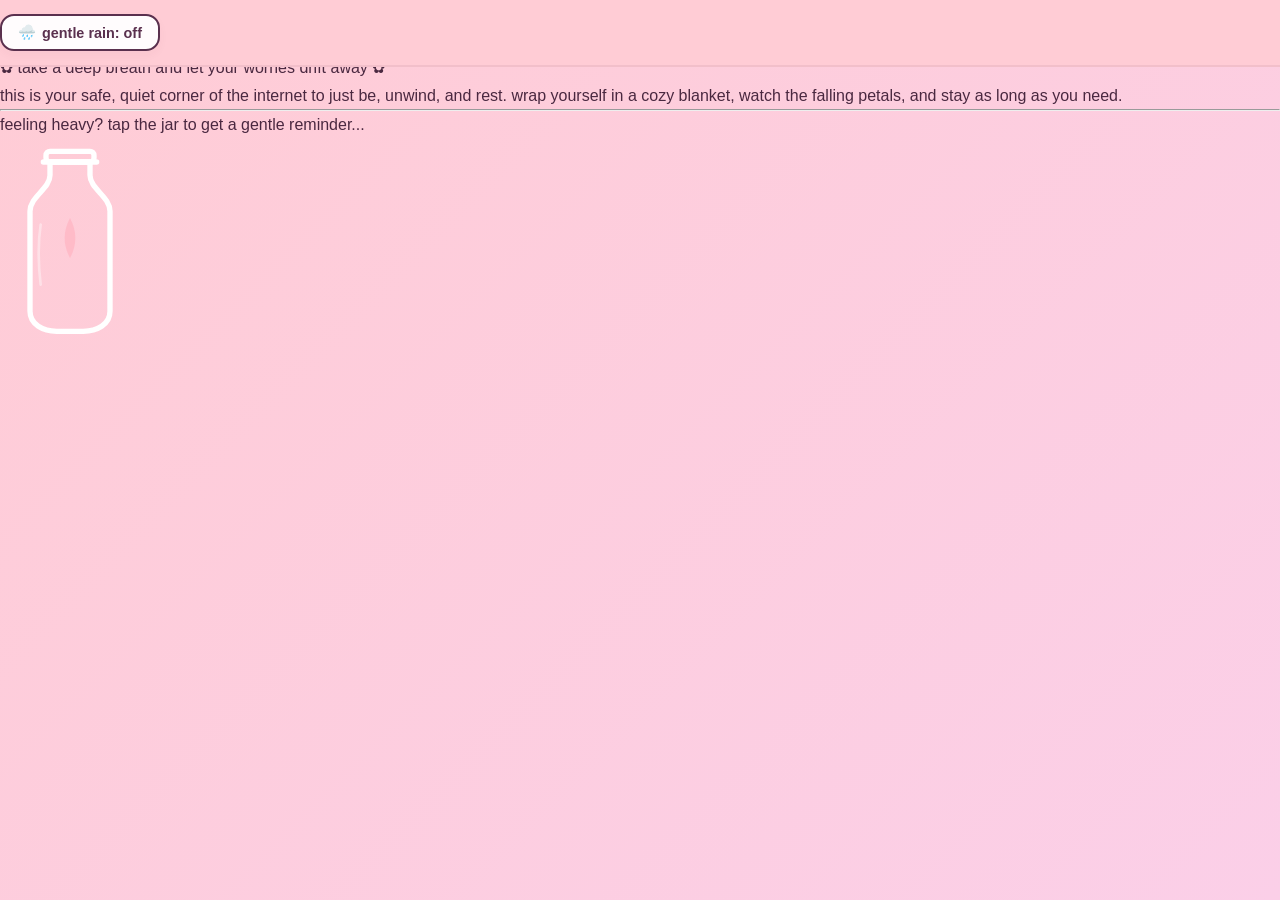
==== commit 618a5460: "Update index.html" ====
--- a/index.html
+++ b/index.html
@@ -5,40 +5,60 @@
     <meta name="viewport" content="width=device-width, initial-scale=1.0">
     <title>yourfriendlyweb</title>
     
+    <link rel="preconnect" href="https://fonts.googleapis.com">
+    <link rel="preconnect" href="https://fonts.gstatic.com" crossorigin>
+    <link href="https://fonts.googleapis.com/css2?family=Comfortaa:wght@300;400;700&display=swap" rel="stylesheet">
+    
     <link rel="stylesheet" href="./css/site.css">
 </head>
 <body>
 
-    <div class="container">
-        <h1>Welcome to yourfriendlyweb!</h1>
-        <p class="subtitle">✿ take a deep breath and let your worries drift away ✿</p>
-        
-        <p class="description">
-            this is your safe, quiet corner of the internet to just be, unwind, and rest. 
-            wrap yourself in a cozy blanket, watch the falling petals, and stay as long as you need.
-        </p>
-        
-        <hr class="divider">
+    <header>
+        <nav class="navbar">
+            <div class="audio-controls">
+                <button id="btn-rain" class="audio-toggle-btn">
+                    <span class="icon">🌧️</span> gentle rain: off
+                </button>
+            </div>
+        </nav>
+    </header>
 
-        <div id="jar-container" style="cursor: pointer;">
-            <p class="tap-instruction">feeling heavy? tap the jar to get a gentle reminder...</p>
+    <div class="container-fluid main-wrapper-body">
+        <main role="main" class="pb-3">
             
-            <div class="jar-svg-container">
-                <svg width="120" height="180" viewBox="0 0 100 150" xmlns="http://www.w3.org/2000/svg">
-                    <path d="M30,20 Q30,15 35,15 L65,15 Q70,15 70,20 L70,30 Q70,40 85,50 L85,130 Q85,140 75,140 L25,140 Q15,140 15,130 L15,50 Q30,40 30,30 Z" fill="none" stroke="white" stroke-width="4"/>
-                    <path d="M35,15 L65,15" stroke="white" stroke-width="6" stroke-linecap="round"/>
-                    <path d="M50,75 Q40,65 50,55 Q60,65 50,75 Z" fill="pink"/>
-                </svg>
+            <div class="container">
+                <h1>Welcome to yourfriendlyweb!</h1>
+                <p class="subtitle">✿ take a deep breath and let your worries drift away ✿</p>
+                
+                <p class="description">
+                    this is your safe, quiet corner of the internet to just be, unwind, and rest. 
+                    wrap yourself in a cozy blanket, watch the falling petals, and stay as long as you need.
+                </p>
+                
+                <hr class="divider">
+
+                <div id="jar-container" style="cursor: pointer;">
+                    <p class="tap-instruction">feeling heavy? tap the jar to get a gentle reminder...</p>
+                    
+                    <div class="jar-svg-container">
+                        <svg width="140" height="200" viewBox="0 0 100 150" xmlns="http://www.w3.org/2000/svg">
+                            <rect x="32" y="10" width="36" height="8" rx="3" fill="none" stroke="#ffffff" stroke-width="4"/>
+                            <line x1="30" y1="18" x2="70" y2="18" stroke="#ffffff" stroke-width="4" stroke-linecap="round"/>
+                            <path d="M35,18 L35,28 C35,38 20,44 20,55 L20,130 C20,140 30,145 40,145 L60,145 C70,145 80,140 80,130 L80,55 C80,44 65,38 65,28 L65,18 Z" fill="none" stroke="#ffffff" stroke-width="4" stroke-linejoin="round"/>
+                            <path d="M50,90 Q42,75 50,60 Q58,75 50,90 Z" fill="#ffb7c5" opacity="0.85"/>
+                            <path d="M28,65 Q25,85 28,110" fill="none" stroke="#ffffff" stroke-width="2" stroke-linecap="round" opacity="0.4"/>
+                        </svg>
+                    </div>
+                </div>
             </div>
-        </div>
+
+        </main>
     </div>
 
     <div id="thought-modal" class="modal" style="display: none;">
         <div class="modal-content">
             <span class="flower-icon">✿</span>
-            
             <p id="modal-thought-text">Loading a gentle thought...</p>
-            
             <div class="modal-buttons">
                 <button id="btn-next-leaf" class="btn-action">pick another leaf 🍃</button>
                 <button id="btn-close-box" class="btn-close">close box ✿</button>
@@ -46,6 +66,8 @@
         </div>
     </div>
 
+    <audio id="audio-rain" loop src="https://assets.mixkit.co/active_storage/sfx/2433/2433-84.wav"></audio>
+
     <script src="./js/thoughts.js"></script>
     <script src="./js/site.js"></script>
 </body>
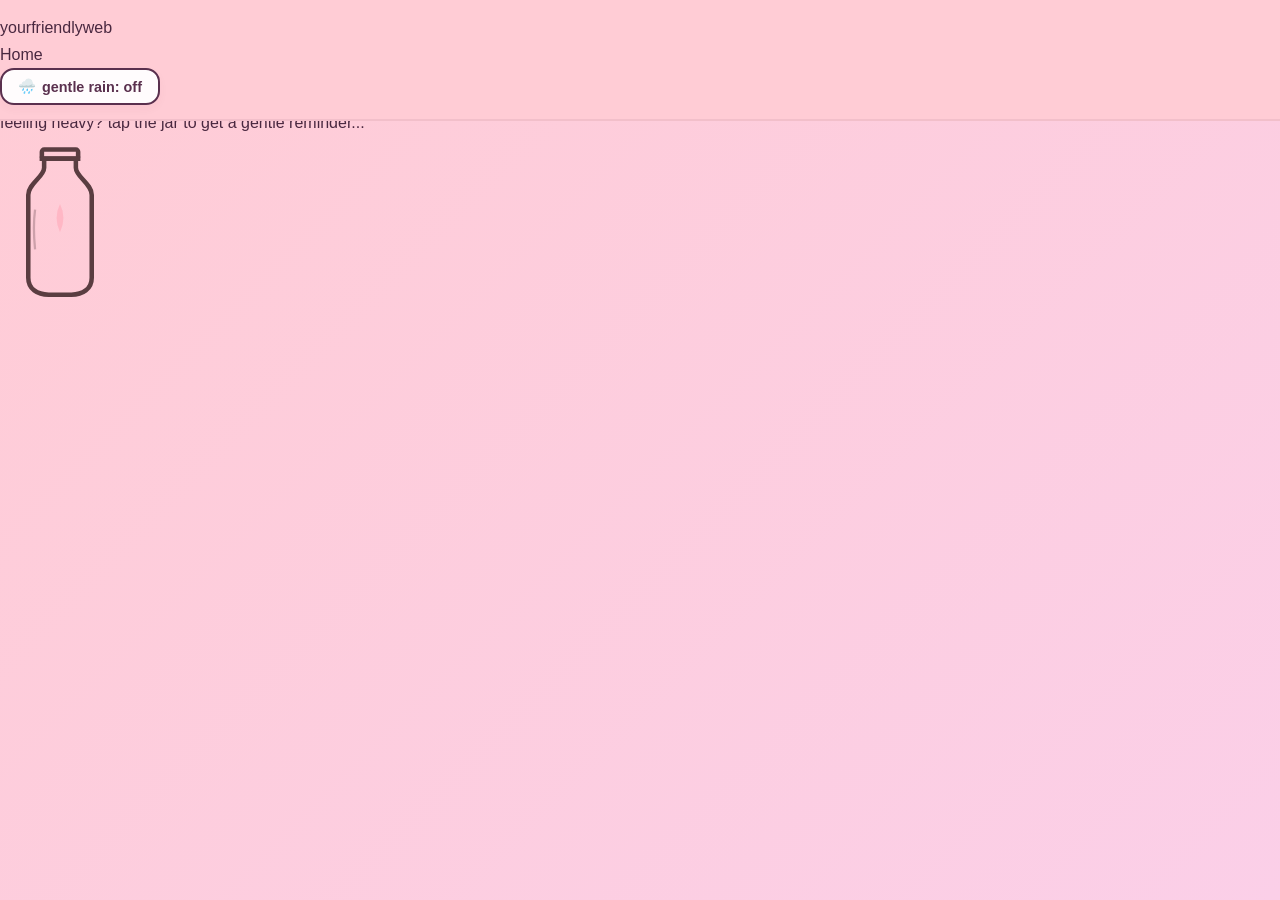
==== commit 1e502252: "Update title and structure of index.html" ====
--- a/index.html
+++ b/index.html
@@ -3,7 +3,7 @@
 <head>
     <meta charset="UTF-8">
     <meta name="viewport" content="width=device-width, initial-scale=1.0">
-    <title>yourfriendlyweb</title>
+    <title>Home Page - yourfriendlyweb</title>
     
     <link rel="preconnect" href="https://fonts.googleapis.com">
     <link rel="preconnect" href="https://fonts.gstatic.com" crossorigin>
@@ -13,20 +13,26 @@
 </head>
 <body>
 
+    <div class="falling-petals-bg" id="petals-container"></div>
+
     <header>
         <nav class="navbar">
+            <div class="nav-brand">yourfriendlyweb</div>
+            <ul class="nav-links">
+                <li class="nav-item active">Home</li>
+            </ul>
             <div class="audio-controls">
                 <button id="btn-rain" class="audio-toggle-btn">
-                    <span class="icon">🌧️</span> gentle rain: off
+                    <span>🌧️</span> gentle rain: off
                 </button>
             </div>
         </nav>
     </header>
 
-    <div class="container-fluid main-wrapper-body">
-        <main role="main" class="pb-3">
+    <div class="main-wrapper-body">
+        <main role="main" class="content-center">
             
-            <div class="container">
+            <div class="main-card-container">
                 <h1>Welcome to yourfriendlyweb!</h1>
                 <p class="subtitle">✿ take a deep breath and let your worries drift away ✿</p>
                 
@@ -34,19 +40,17 @@
                     this is your safe, quiet corner of the internet to just be, unwind, and rest. 
                     wrap yourself in a cozy blanket, watch the falling petals, and stay as long as you need.
                 </p>
-                
-                <hr class="divider">
 
-                <div id="jar-container" style="cursor: pointer;">
+                <div id="jar-container">
                     <p class="tap-instruction">feeling heavy? tap the jar to get a gentle reminder...</p>
                     
                     <div class="jar-svg-container">
-                        <svg width="140" height="200" viewBox="0 0 100 150" xmlns="http://www.w3.org/2000/svg">
-                            <rect x="32" y="10" width="36" height="8" rx="3" fill="none" stroke="#ffffff" stroke-width="4"/>
-                            <line x1="30" y1="18" x2="70" y2="18" stroke="#ffffff" stroke-width="4" stroke-linecap="round"/>
-                            <path d="M35,18 L35,28 C35,38 20,44 20,55 L20,130 C20,140 30,145 40,145 L60,145 C70,145 80,140 80,130 L80,55 C80,44 65,38 65,28 L65,18 Z" fill="none" stroke="#ffffff" stroke-width="4" stroke-linejoin="round"/>
-                            <path d="M50,90 Q42,75 50,60 Q58,75 50,90 Z" fill="#ffb7c5" opacity="0.85"/>
-                            <path d="M28,65 Q25,85 28,110" fill="none" stroke="#ffffff" stroke-width="2" stroke-linecap="round" opacity="0.4"/>
+                        <svg width="120" height="170" viewBox="0 0 100 150" xmlns="http://www.w3.org/2000/svg">
+                            <rect x="34" y="12" width="32" height="8" rx="2" fill="none" stroke="#5a3d41" stroke-width="4"/>
+                            <line x1="32" y1="20" x2="68" y2="20" stroke="#5a3d41" stroke-width="4"/>
+                            <path d="M36,20 L36,28 C36,36 22,42 22,52 L22,125 C22,135 30,140 40,140 L60,140 C70,140 78,135 78,125 L78,52 C78,42 64,36 64,28 L64,20 Z" fill="none" stroke="#5a3d41" stroke-width="4" stroke-linejoin="round"/>
+                            <path d="M50,85 Q44,72 50,60 Q56,72 50,85 Z" fill="#ffb7c5"/>
+                            <path d="M28,65 Q26,80 28,100" fill="none" stroke="#5a3d41" stroke-width="2" opacity="0.3"/>
                         </svg>
                     </div>
                 </div>
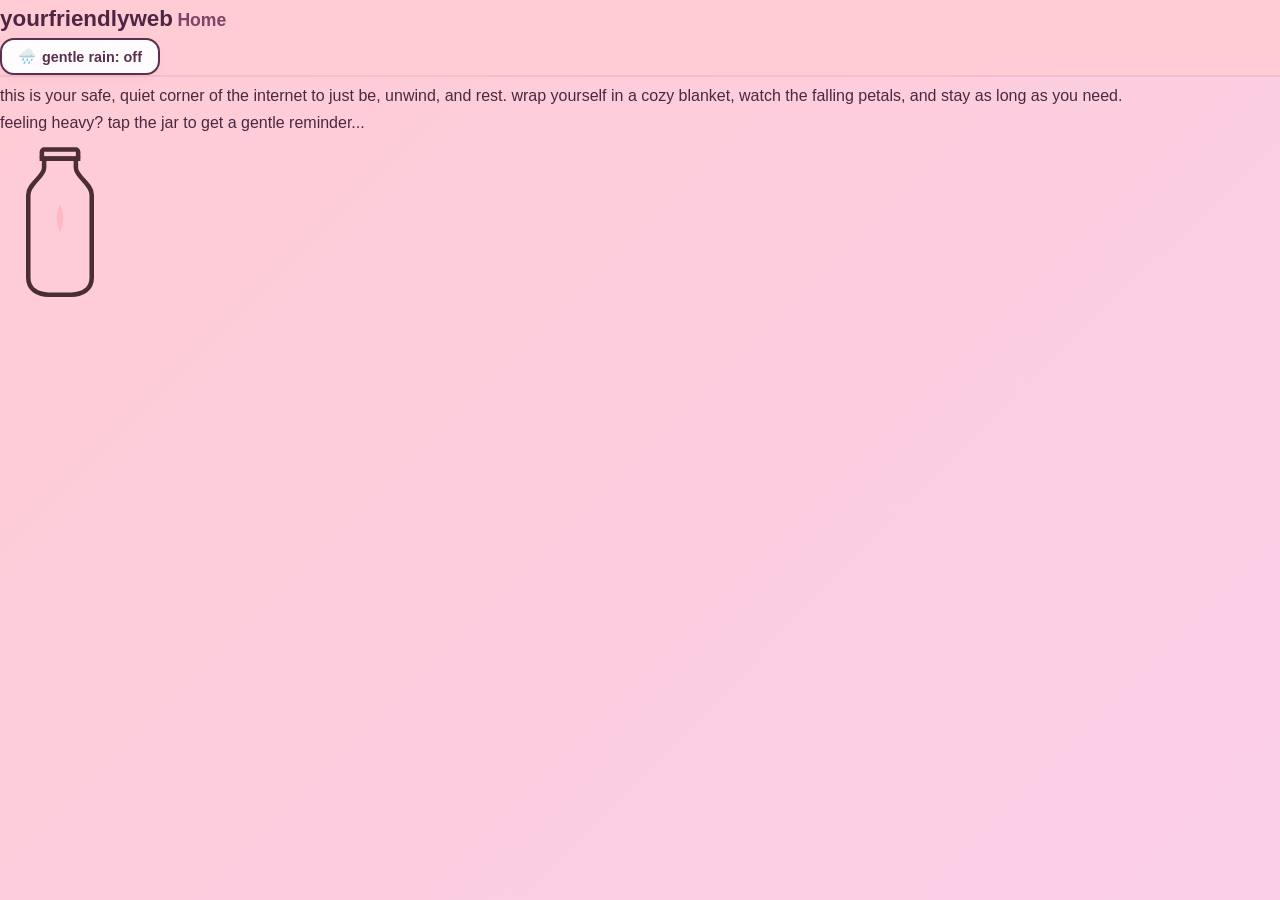
==== commit ca185f44: "Update index.html" ====
--- a/index.html
+++ b/index.html
@@ -1,38 +1,34 @@
 <!DOCTYPE html>
 <html lang="en">
 <head>
-    <meta charset="UTF-8">
-    <meta name="viewport" content="width=device-width, initial-scale=1.0">
+    <meta charset="utf-8" />
+    <meta name="viewport" content="width=device-width, initial-scale=1.0" />
     <title>Home Page - yourfriendlyweb</title>
     
     <link rel="preconnect" href="https://fonts.googleapis.com">
     <link rel="preconnect" href="https://fonts.gstatic.com" crossorigin>
-    <link href="https://fonts.googleapis.com/css2?family=Comfortaa:wght@300;400;700&display=swap" rel="stylesheet">
+    <link href="https://fonts.googleapis.com/css2?family=Comfortaa:wght@400;700&display=swap" rel="stylesheet">
     
-    <link rel="stylesheet" href="./css/site.css">
+    <link rel="stylesheet" href="css/site.css" />
 </head>
 <body>
+    <div id="petals-container"></div>
 
-    <div class="falling-petals-bg" id="petals-container"></div>
-
-    <header>
-        <nav class="navbar">
-            <div class="nav-brand">yourfriendlyweb</div>
-            <ul class="nav-links">
-                <li class="nav-item active">Home</li>
-            </ul>
-            <div class="audio-controls">
-                <button id="btn-rain" class="audio-toggle-btn">
-                    <span>🌧️</span> gentle rain: off
-                </button>
-            </div>
-        </nav>
+    <header class="top-navbar">
+        <div class="nav-container">
+            <span class="navbar-brand">yourfriendlyweb</span>
+            <span class="nav-link">Home</span>
+            
+            <button id="btn-rain" class="audio-toggle-btn">
+                <span>🌧️</span> gentle rain: off
+            </button>
+        </div>
     </header>
 
-    <div class="main-wrapper-body">
-        <main role="main" class="content-center">
+    <div class="main-layout-container">
+        <main role="main">
             
-            <div class="main-card-container">
+            <div class="glass-card">
                 <h1>Welcome to yourfriendlyweb!</h1>
                 <p class="subtitle">✿ take a deep breath and let your worries drift away ✿</p>
                 
@@ -41,18 +37,15 @@
                     wrap yourself in a cozy blanket, watch the falling petals, and stay as long as you need.
                 </p>
 
+                <p class="tap-instruction">feeling heavy? tap the jar to get a gentle reminder...</p>
+                
                 <div id="jar-container">
-                    <p class="tap-instruction">feeling heavy? tap the jar to get a gentle reminder...</p>
-                    
-                    <div class="jar-svg-container">
-                        <svg width="120" height="170" viewBox="0 0 100 150" xmlns="http://www.w3.org/2000/svg">
-                            <rect x="34" y="12" width="32" height="8" rx="2" fill="none" stroke="#5a3d41" stroke-width="4"/>
-                            <line x1="32" y1="20" x2="68" y2="20" stroke="#5a3d41" stroke-width="4"/>
-                            <path d="M36,20 L36,28 C36,36 22,42 22,52 L22,125 C22,135 30,140 40,140 L60,140 C70,140 78,135 78,125 L78,52 C78,42 64,36 64,28 L64,20 Z" fill="none" stroke="#5a3d41" stroke-width="4" stroke-linejoin="round"/>
-                            <path d="M50,85 Q44,72 50,60 Q56,72 50,85 Z" fill="#ffb7c5"/>
-                            <path d="M28,65 Q26,80 28,100" fill="none" stroke="#5a3d41" stroke-width="2" opacity="0.3"/>
-                        </svg>
-                    </div>
+                    <svg width="120" height="170" viewBox="0 0 100 150" xmlns="http://www.w3.org/2000/svg">
+                        <rect x="34" y="12" width="32" height="8" rx="2" fill="none" stroke="#4a2e32" stroke-width="4"/>
+                        <line x1="32" y1="20" x2="68" y2="20" stroke="#4a2e32" stroke-width="4"/>
+                        <path d="M36,20 L36,28 C36,36 22,42 22,52 L22,125 C22,135 30,140 40,140 L60,140 C70,140 78,135 78,125 L78,52 C78,42 64,36 64,28 L64,20 Z" fill="none" stroke="#4a2e32" stroke-width="4" stroke-linejoin="round"/>
+                        <path d="M50,85 Q44,72 50,60 Q56,72 50,85 Z" fill="#ffb7c5"/>
+                    </svg>
                 </div>
             </div>
 
@@ -66,13 +59,3 @@
             <div class="modal-buttons">
                 <button id="btn-next-leaf" class="btn-action">pick another leaf 🍃</button>
                 <button id="btn-close-box" class="btn-close">close box ✿</button>
-            </div>
-        </div>
-    </div>
-
-    <audio id="audio-rain" loop src="https://assets.mixkit.co/active_storage/sfx/2433/2433-84.wav"></audio>
-
-    <script src="./js/thoughts.js"></script>
-    <script src="./js/site.js"></script>
-</body>
-</html>
